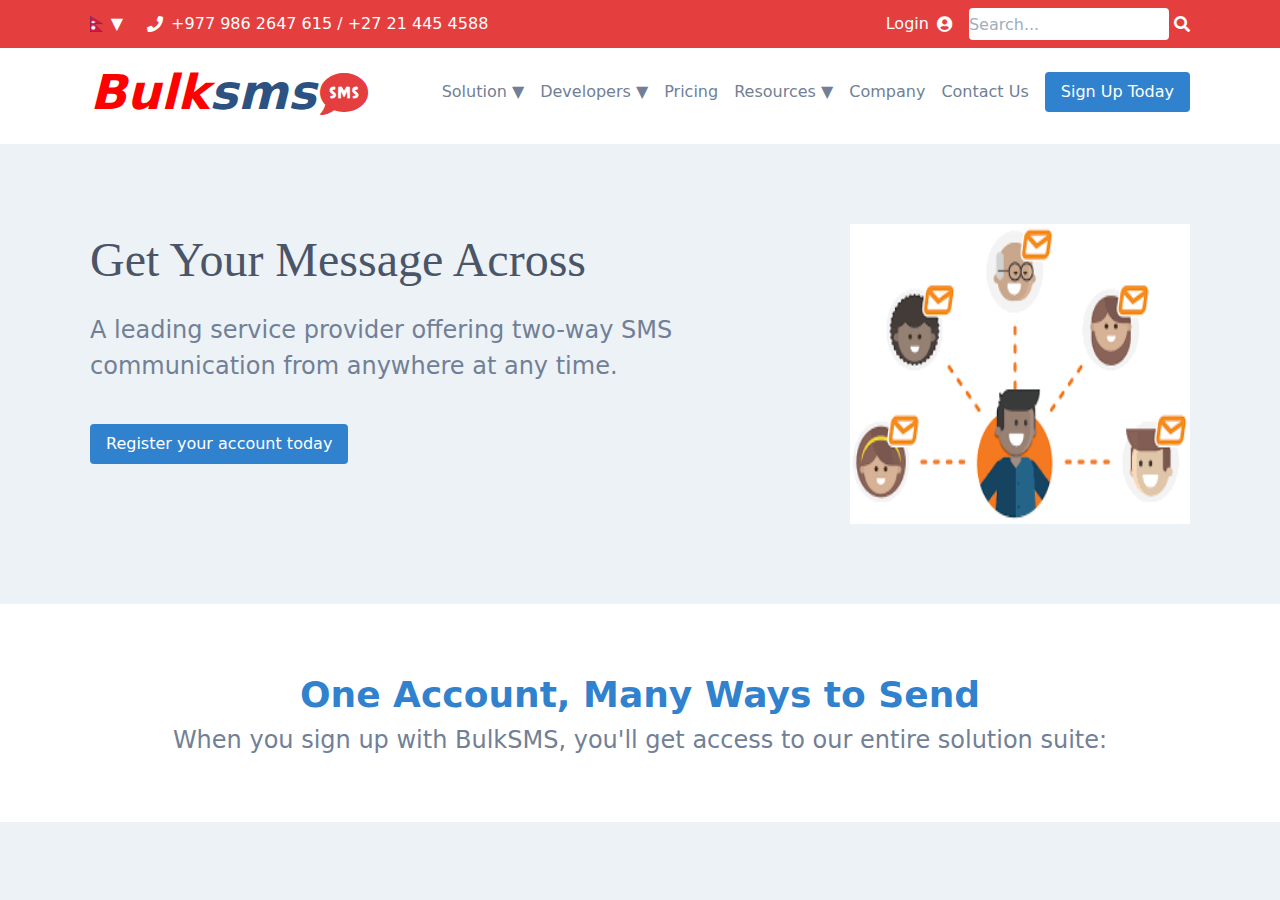
==== index.html @ 370a0120 "bulksms design holiday task" ====
<!DOCTYPE html>
<html lang="en">

<head>
    <meta charset="UTF-8">
    <meta name="viewport" content="width=device-width, initial-scale=1.0">
    <title>BulkSms</title>
    <link rel="Stylesheet" href="tailwind.css">
    <link rel="Stylesheet" href="style.css">
    <link rel="Stylesheet" href="https://cdnjs.cloudflare.com/ajax/libs/font-awesome/5.12.1/css/all.min.css">
</head>

<body class="bg-gray-200">
    <header class="w-full h-12 bg-red-600">

        <section class="header container mx-auto h-12 flex items-center justify-between">

            <div class="flex flex-row">
                <div class="flex flex-row hidden md:flex">
                    <img class="h-4 mr-2 mt-1" src="nepal-flag.png" alt="nepal flag icon">
                    <p class="text-white mr-6">▼</p>
                </div>
                <div class="flex flex-row">
                    <i class="fas fa-phone text-white mr-2 mt-1 "></i>
                    <p class="text-white">+977 986 2647 615 / +27 21 445 4588</p>
                </div>
            </div>

            <div class="flex flex-row">
                <div class="flex flex-row text-white mt-1">
                    <p>Login</p>
                    <i class="fas fa-user-circle mt-1 ml-2 mr-4"></i>
                </div>
                <div class="hidden md:inline">
                    <input type="text" class="rounded h-8 text-small " placeholder="Search..." />&nbsp;<i
                        class="fas fa-search text-white"></i>
                </div>
            </div>
        </section>
    </header>
    <section class="bg-white w-full h-24 ">
        <div class="container header flex flex-row mx-auto justify-between">
            <div class="flex flex-row items-center mt-1">
                <h1 class="bulk text-5xl font-bold italic mt-1 text-blue-800">sms</h1>
                <i class="fas fa-sms text-5xl text-red-600 ml-1 mt-2"></i>
            </div>
            <div class="flex flex-row mt-2">
                <div class="flex items-center text-medium  text-gray-600 hidden lg:flex">
                    <a class="mr-4 hover:text-red-700" href="#">Solution ▼</a>
                    <a class="mr-4 hover:text-red-700" href="#">Developers ▼</a>
                    <a class="mr-4 hover:text-red-700" href="#">Pricing</a>
                    <a class="mr-4 hover:text-red-700" href="#">Resources ▼</a>
                    <a class="mr-4 hover:text-red-700" href="#">Company</a>
                    <a class="mr-4 hover:text-red-700" href="#">Contact Us</a>
                </div>
                <div class="flex items-center w-auto ">
                    <button
                        class="rounded px-4 py-2 h-10 bg-blue-600 text-white font-sans outline-none overflow-hidden hover:bg-blue-700"
                        type="submit">Sign Up Today</button>
                </div>
            </div>

        </div>

    </section>

    <section>
        <div class=" header container mx-auto mt-20 mb-20 flex flex-row justify-between">
            <div class="w-2/5 sm:w-auto">
                <h1 class="text-5xl text-gray-700 font-serif mb-4">Get Your Message Across</h1>
                <p class="text-2xl text-gray-600 font-thin mb-10 lg:w-4/5">A leading service provider offering two-way
                    SMS communication from anywhere at any time.</p>
                <button
                    class="rounded px-4 py-2 h-10 bg-blue-600 text-white font-sans outline-none overflow-hidden hover:bg-blue-700">Register
                    your account today</button>
            </div>
            <div class="hidden md:inline">
                <img class="hero-img " src="images.png" alt="hero section image.">
            </div>
        </div>
    </section>

    <section class="bg-white">
        <div class="header mx-auto">
            <div class="flex flex-col items-center py-16 w-2/5 sm:w-3/5 md:w-4/5 lg:w-auto">
                <h2 class="text-4xl text-blue-600 font- font-semibold ">One Account, Many Ways to Send</h2>
                <p class="text-2xl text-gray-600 font-thin">When you sign up with BulkSMS, you'll get access to our entire solution suite:</p>
            </div>
        </div>
        <div>
            
        </div>
    </section>

</body>

</html>
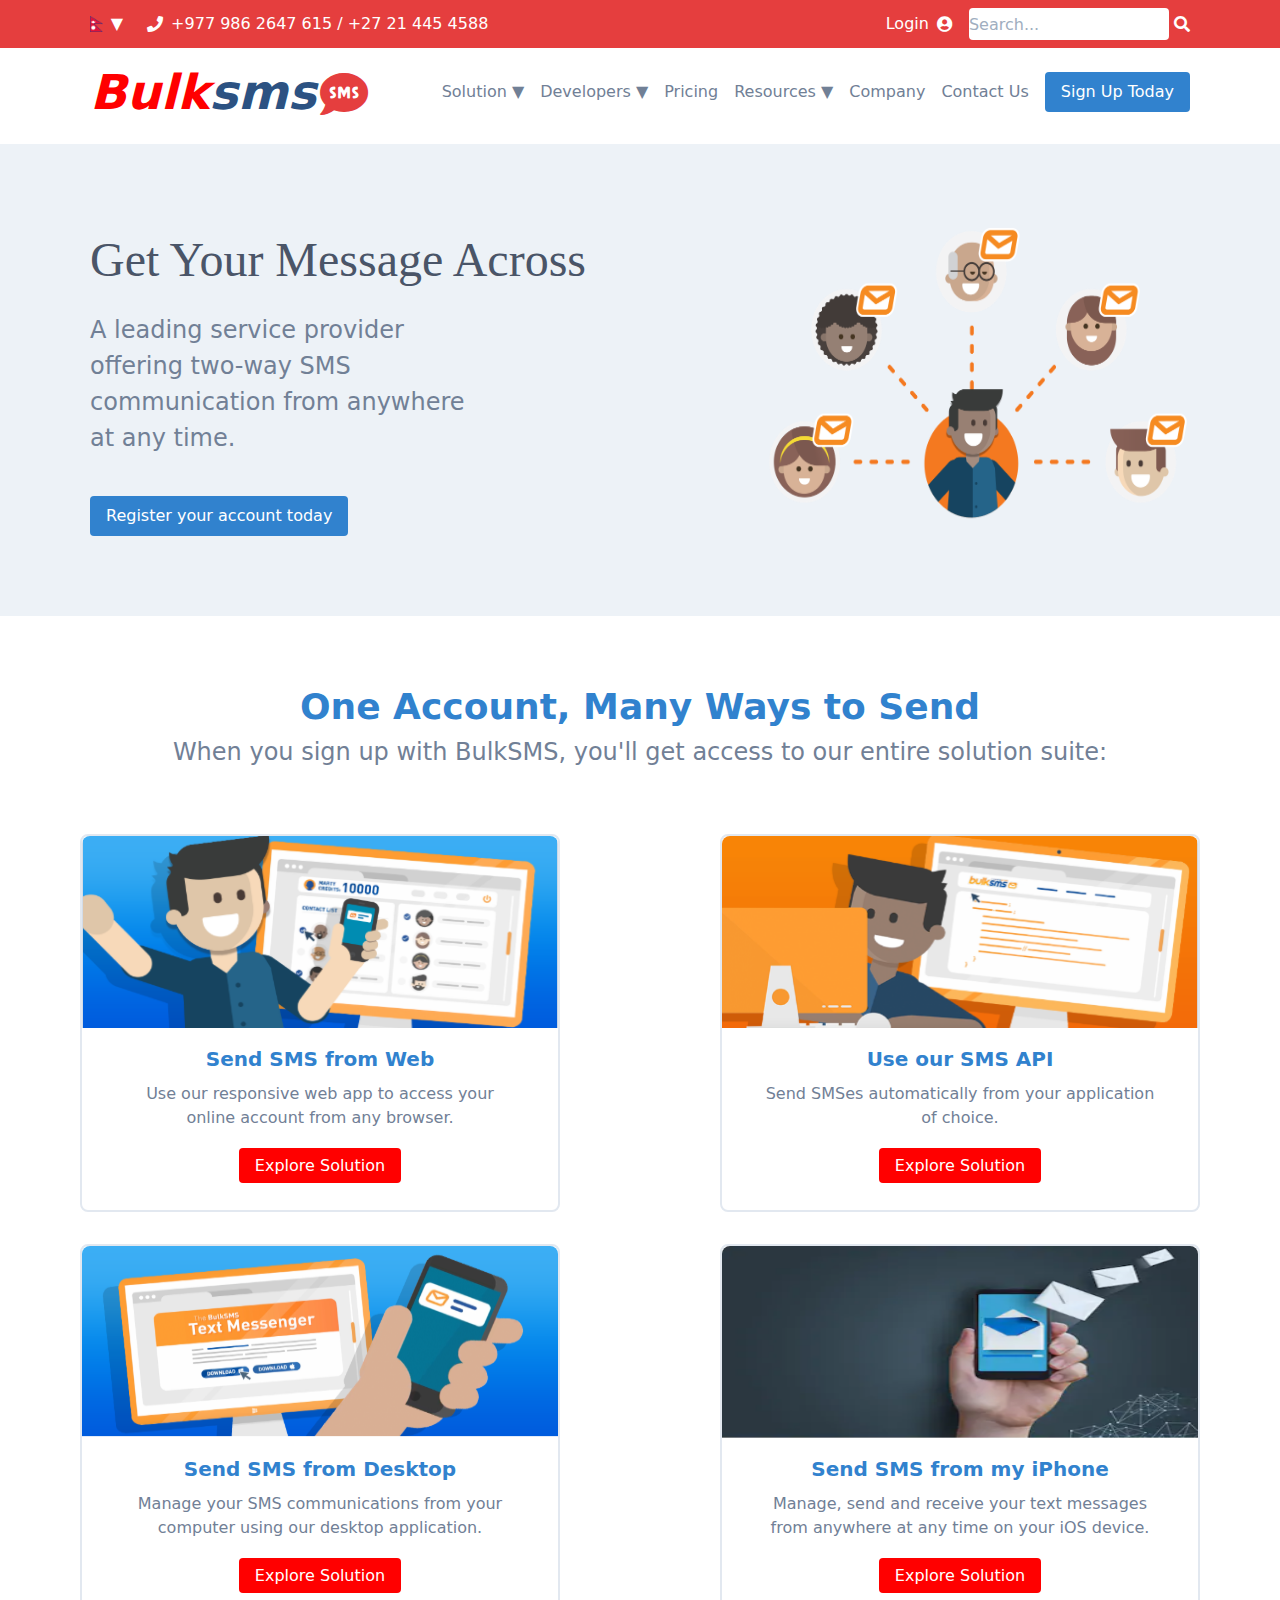
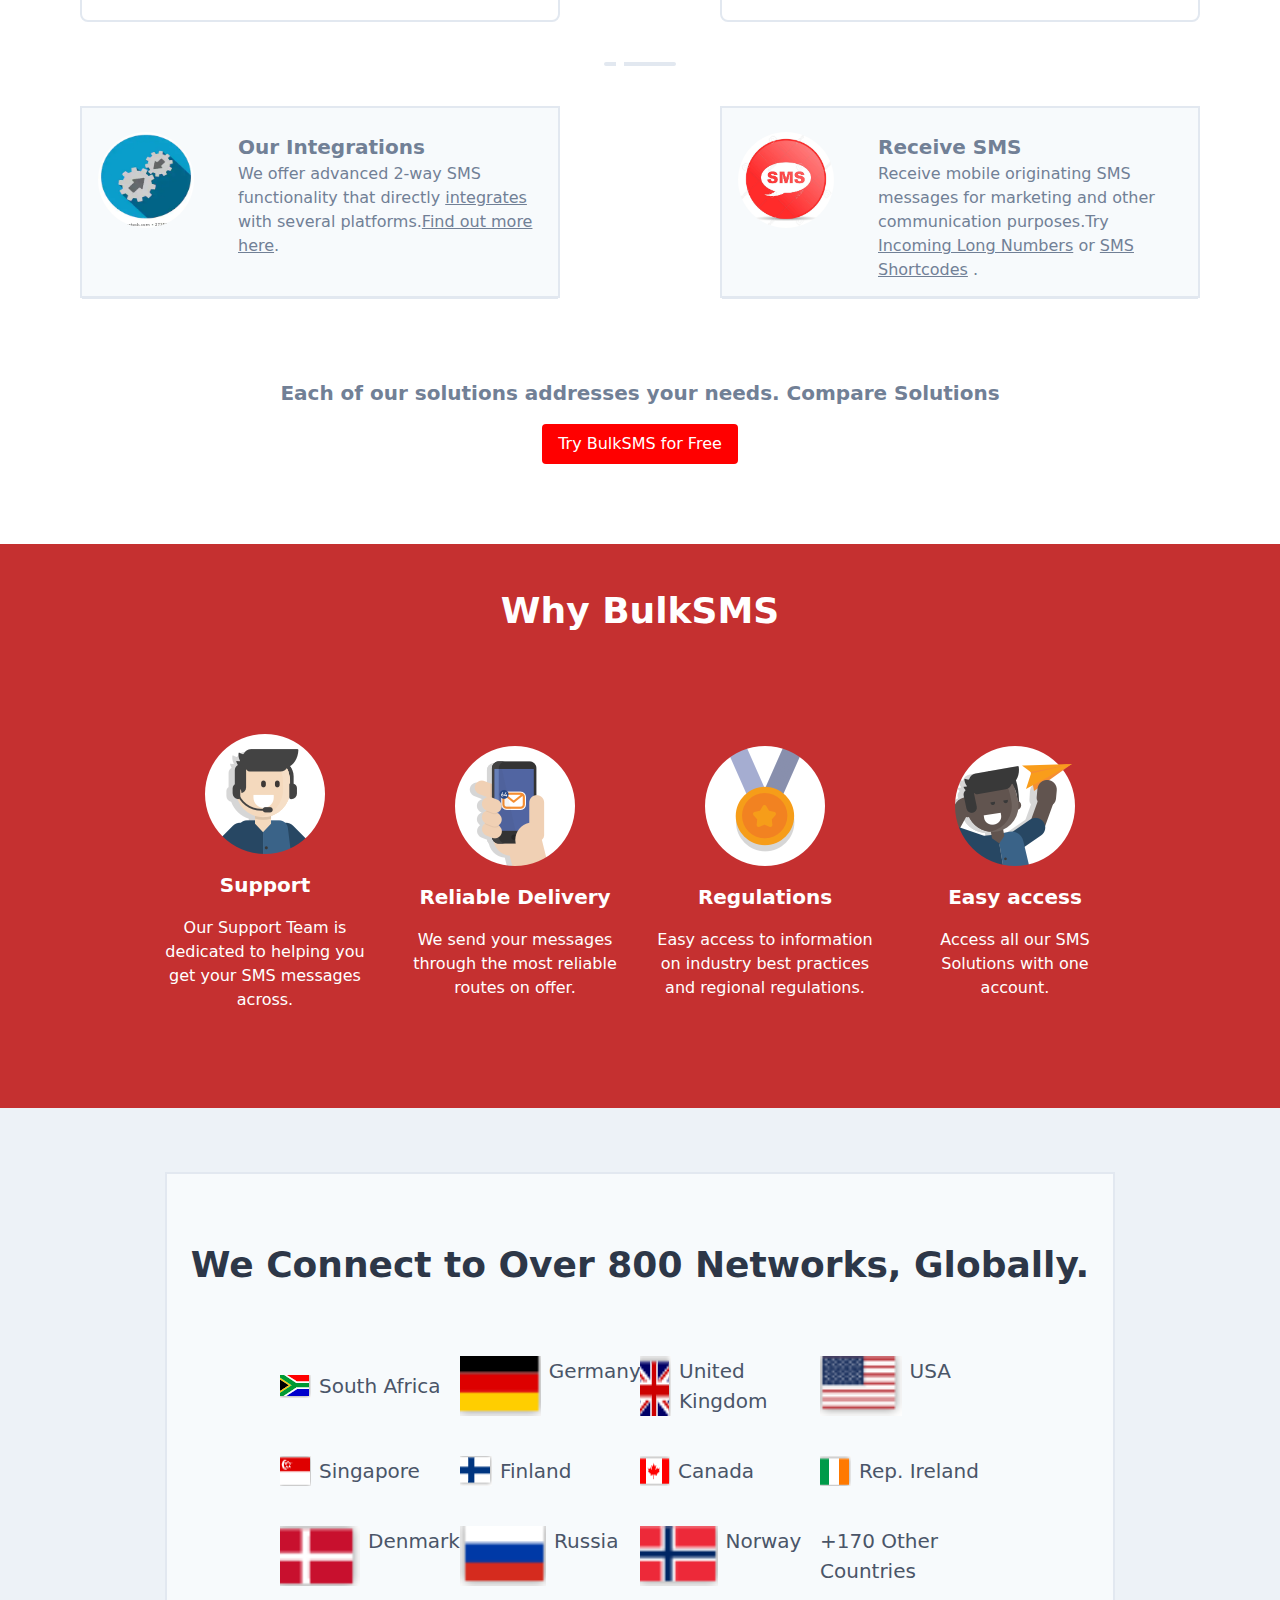
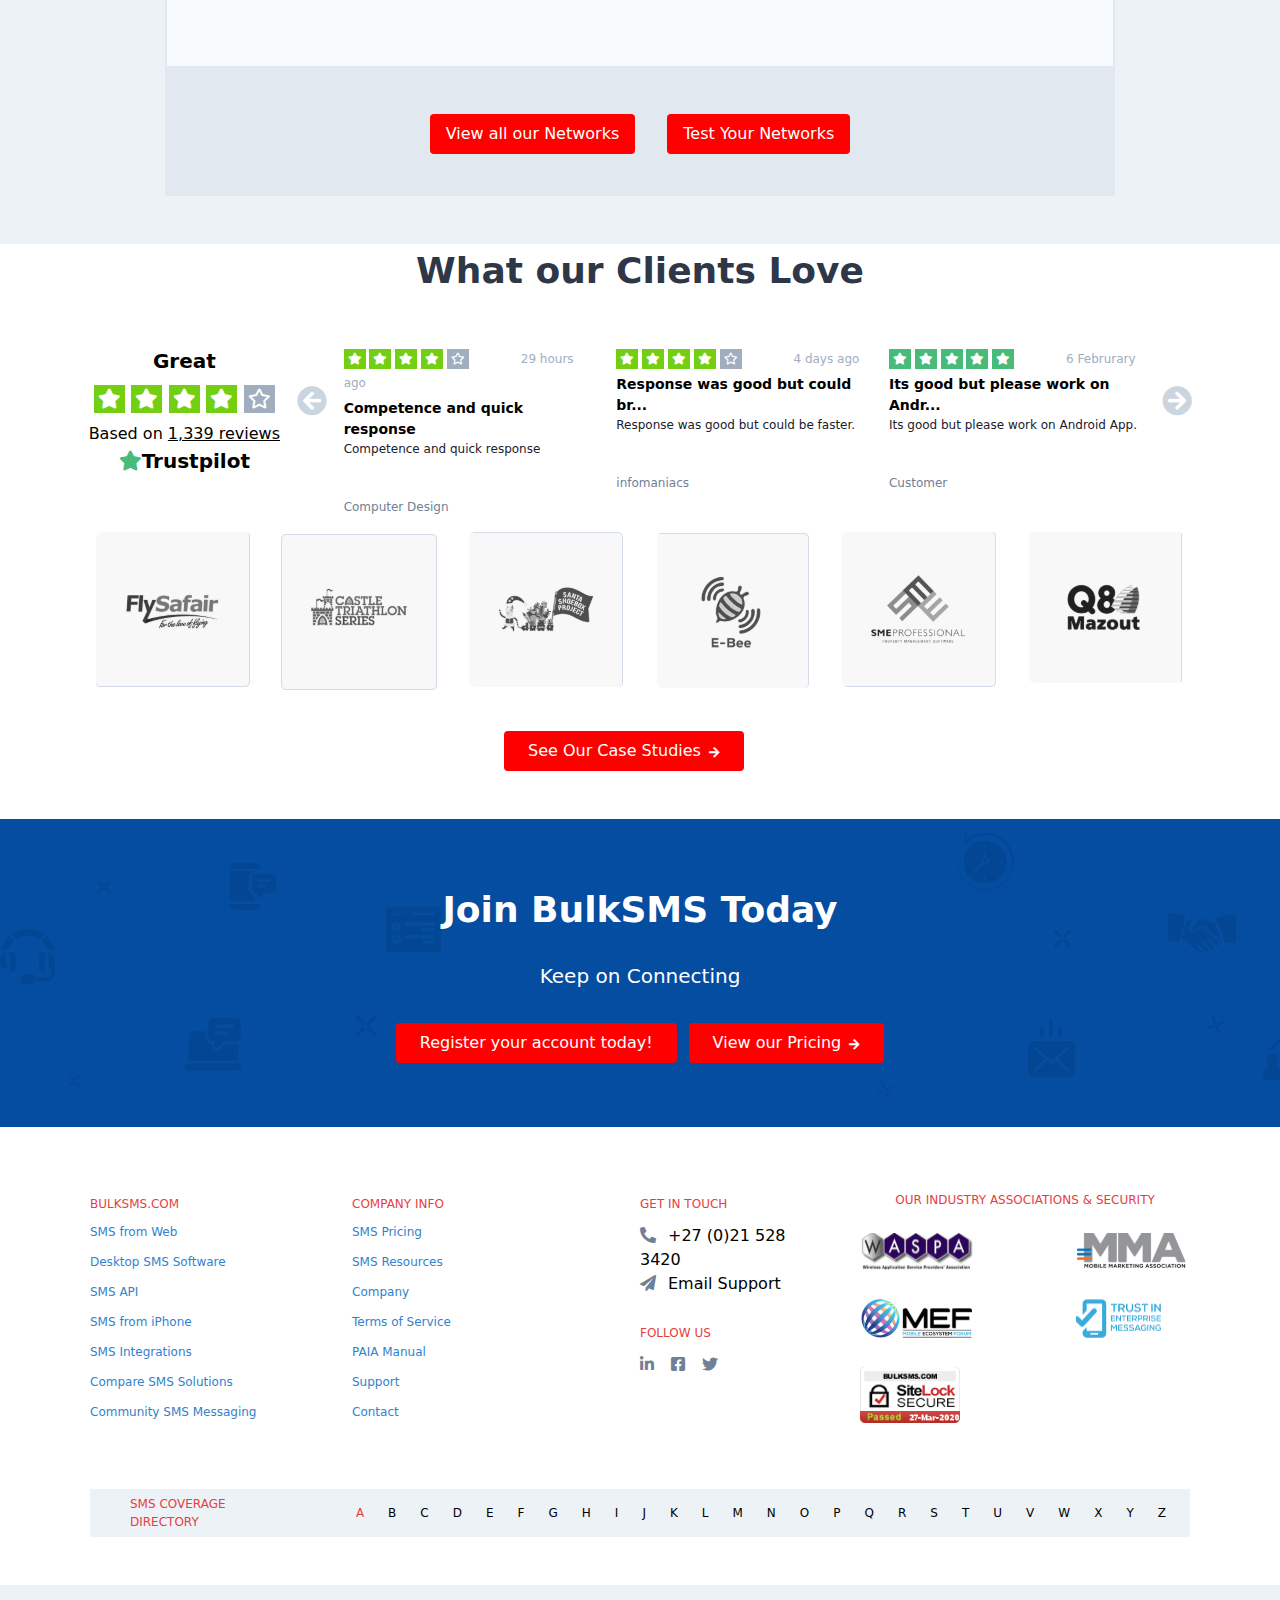
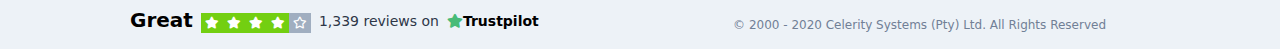
==== commit 1437aed6: "task completed with fully responsive design" ====
--- a/index.html
+++ b/index.html
@@ -11,13 +11,16 @@
 </head>
 
 <body class="bg-gray-200">
+
+    <!-- header section -->
+
     <header class="w-full h-12 bg-red-600">
 
-        <section class="header container mx-auto h-12 flex items-center justify-between">
+        <section class="hero-section container mx-auto h-12 flex items-center justify-between">
 
             <div class="flex flex-row">
                 <div class="flex flex-row hidden md:flex">
-                    <img class="h-4 mr-2 mt-1" src="nepal-flag.png" alt="nepal flag icon">
+                    <img class="h-4 mr-2 mt-1" src="img/nepal-flag.png" alt="nepal flag icon">
                     <p class="text-white mr-6">▼</p>
                 </div>
                 <div class="flex flex-row">
@@ -38,8 +41,11 @@
             </div>
         </section>
     </header>
+
+    <!-- menu bar section -->
+
     <section class="bg-white w-full h-24 ">
-        <div class="container header flex flex-row mx-auto justify-between">
+        <div class="container hero-section flex flex-row mx-auto justify-between">
             <div class="flex flex-row items-center mt-1">
                 <h1 class="bulk text-5xl font-bold italic mt-1 text-blue-800">sms</h1>
                 <i class="fas fa-sms text-5xl text-red-600 ml-1 mt-2"></i>
@@ -53,7 +59,7 @@
                     <a class="mr-4 hover:text-red-700" href="#">Company</a>
                     <a class="mr-4 hover:text-red-700" href="#">Contact Us</a>
                 </div>
-                <div class="flex items-center w-auto ">
+                <div class="flex items-center w-auto">
                     <button
                         class="rounded px-4 py-2 h-10 bg-blue-600 text-white font-sans outline-none overflow-hidden hover:bg-blue-700"
                         type="submit">Sign Up Today</button>
@@ -64,33 +70,501 @@
 
     </section>
 
+    <!-- hero section -->
+
     <section>
-        <div class=" header container mx-auto mt-20 mb-20 flex flex-row justify-between">
-            <div class="w-2/5 sm:w-auto">
-                <h1 class="text-5xl text-gray-700 font-serif mb-4">Get Your Message Across</h1>
-                <p class="text-2xl text-gray-600 font-thin mb-10 lg:w-4/5">A leading service provider offering two-way
+        <div class=" container hero-section mx-auto mt-20 mb-20 flex flex-row justify-between">
+            <div class="items-center mx-auto text-center md:text-left  sm:w-auto">
+                <h1 class="text-4xl text-center md:text-left sm:text-5xl text-gray-700 font-serif mb-4">Get Your Message
+                    Across</h1>
+                <p class="text-2xl text-center md:text-left text-gray-600 font-thin mb-10 lg:w-3/5">A leading service
+                    provider offering two-way
                     SMS communication from anywhere at any time.</p>
                 <button
                     class="rounded px-4 py-2 h-10 bg-blue-600 text-white font-sans outline-none overflow-hidden hover:bg-blue-700">Register
                     your account today</button>
             </div>
             <div class="hidden md:inline">
-                <img class="hero-img " src="images.png" alt="hero section image.">
-            </div>
-        </div>
-    </section>
+                <img class="hero-img " src="img/bitmap-2.png" alt="hero section image.">
+            </div>
+        </div>
+    </section>
+
+    <!-- card section after the hero layout -->
 
     <section class="bg-white">
-        <div class="header mx-auto">
-            <div class="flex flex-col items-center py-16 w-2/5 sm:w-3/5 md:w-4/5 lg:w-auto">
-                <h2 class="text-4xl text-blue-600 font- font-semibold ">One Account, Many Ways to Send</h2>
-                <p class="text-2xl text-gray-600 font-thin">When you sign up with BulkSMS, you'll get access to our entire solution suite:</p>
-            </div>
-        </div>
-        <div>
+        <div class="container  lg:header mx-auto">
+            <div class="flex flex-col items-center py-16 mx-auto text-center sm:w-auto">
+                <h2 class="text-4xl text-center text-blue-600 font- font-semibold ">One Account, Many Ways
+                    to Send</h2>
+                <p class="text-2xl text-center  text-gray-600 font-thin">When you sign up with BulkSMS,
+                    you'll get access to our entire solution suite:</p>
+            </div>
+        </div>
+
+
+
+        <div class="container mx-auto flex flex-col  lg:header lg:flex-row lg:justify-center lg:mx-auto">
+            <div class="card-width border-2 rounded-lg hover:shadow-2xl mx-auto mb-4 lg:mb-8">
+                <div class="">
+                    <img class="w-full mb-4 h-48 rounded-t-lg" src="img/Capture-web.PNG" alt="this is card image.">
+                </div>
+                <div class="text-width text-center mx-auto mb-8">
+                    <h3 class="text-xl text-blue-600 hover:text-blue-800 mb-2"><a href=""><b>Send SMS from Web</b></a>
+                    </h3>
+                    <p class="text-gray-600  mb-6">Use our responsive web app to access your online account from any
+                        browser.</p>
+                    <a href="#" class="red hover:bg-red-700 rounded py-2 px-4 my-12">Explore Solution</a>
+                </div>
+            </div>
+
+            <div class="card-width border-2 rounded-lg hover:shadow-2xl mx-auto mb-4 lg:mb-8">
+                <div class="">
+                    <img class="w-full mb-4 h-48 rounded-t-lg" src="img/Capture-api.PNG" alt="this is card image.">
+                </div>
+                <div class="text-width text-center mx-auto mb-8">
+                    <h3 class="text-xl text-blue-600 hover:text-blue-800 mb-2"><a href=""><b>Use our SMS API</b></a>
+                    </h3>
+                    <p class="text-gray-600 mb-6">Send SMSes automatically from your application of choice.</p>
+                    <a href="#" class="red hover:bg-red-700 rounded py-2 px-4 my-12">Explore Solution</a>
+                </div>
+            </div>
+        </div>
+
+        <div class="container mx-auto flex flex-col md:header lg:flex-row lg:mx-auto">
+            <div class="card-width border-2 rounded-lg hover:shadow-2xl mx-auto mb-4">
+                <div class="">
+                    <img class="w-full mb-4 h-48 rounded-t-lg" src="img/Capture-desktop.PNG" alt="this is card image.">
+                </div>
+                <div class="text-width text-center mx-auto mb-8">
+                    <h3 class="text-xl text-blue-600 hover:text-blue-800 mb-2"><a href=""><b>Send SMS from
+                                Desktop</b></a></h3>
+                    <p class="text-gray-600 mb-6">Manage your SMS communications from your computer using our desktop
+                        application.</p>
+                    <a href="#" class="red hover:bg-red-700 rounded py-2 px-4 my-12">Explore Solution</a>
+                </div>
+            </div>
+
+            <div class="card-width border-2 rounded-lg hover:shadow-2xl mx-auto mb-4">
+                <div class="">
+                    <img class="w-full mb-4 h-48 rounded-t-lg" src="img/sms-frommbl.PNG" alt="this is card image.">
+                </div>
+                <div class="text-width text-center mx-auto mb-8">
+                    <h3 class="text-xl text-blue-600 hover:text-blue-800 mb-2"><a href=""><b>Send SMS from my
+                                iPhone</b></a></h3>
+                    <p class="text-gray-600 mb-6">Manage, send and receive your text messages from anywhere at any time
+                        on your iOS device.</p>
+                    <a href="#" class="red hover:bg-red-700 rounded py-2 px-4 my-12">Explore Solution</a>
+                </div>
+            </div>
+        </div>
+        <div class=" mx-auto flex flex-row w-20 justify-around mt-6 ">
+            <hr class="w-2 border-2 rounded-l-full">
+            <hr class="w-12 border-2 rounded-r-full">
+        </div>
+
+
+    </section>
+
+
+
+    <section class="bg-white  pt-10">
+        <div class="container md:card-fullwidth mx-auto flex flex-col lg:flex-row lg:justify-between">
+
+            <div class="card-width mx-auto h-48 border-2 mb-4 bg-gray-100">
+                <div class="mt-6 flex flex-row ">
+                    <div>
+                        <img class="h-24 w-24 ml-4 mr-6 rounded-full " src="img/integration-icon.webp" alt="">
+
+                    </div>
+                    <div class="card-text mx-auto">
+                        <h3 class="font-bold text-xl text-gray-600">Our Integrations</h3>
+                        <p class="text-gray-600 font-thin">We offer advanced 2-way SMS functionality that directly <a
+                                href="#"> <u>integrates</u> </a> with several platforms.<a href="#"><u>Find out more
+                                    here</u></a>.
+                        </p>
+                    </div>
+                </div>
+                <hr class="mt-10">
+
+            </div>
+
+            <div class="card-width mx-auto h-48 border-2 mb-4 bg-gray-100">
+                <div class="mt-6  flex flex-row ">
+                    <div>
+                        <img class="h-24 w-24 ml-4 mr-6 rounded-full " src="img/sms-icon.jpg" alt="">
+
+                    </div>
+                    <div class="card-text mx-auto ">
+                        <h3 class="font-bold text-xl text-gray-600">Receive SMS</h3>
+                        <p class="text-gray-600 font-thin">Receive mobile originating SMS messages for marketing and
+                            other communication purposes.Try <a href="#"><u>Incoming Long Numbers</u> </a> or
+                            <ahref="#"><u>SMS Shortcodes</u> </a>.
+                        </p>
+
+                    </div>
+                </div>
+                <hr class="mt-4">
+
+            </div>
+        </div>
+
+        <div class="container  lg:header mx-auto ">
+            <div class="flex flex-col items-center py-16 mx-auto text-center sm:w-auto">
+                <p class="font-semibold text-xl text-gray-600">Each of our solutions addresses your needs. <a
+                        href="#">Compare Solutions</a></p>
+                <a class="red hover:bg-red-700 rounded py-2 px-4 my-4" href="#">Try BulkSMS for Free</a>
+            </div>
+        </div>
+    </section>
+
+    <section class="bg-red-700">
+        <div class="container why-bulksms  mx-auto">
+            <div class="">
+                <div class="items-center mx-auto text-center sm:w-auto">
+                    <p class="font-semibold text-4xl text-white pt-10 pb-24">Why BulkSMS</p>
+                </div>
+            </div>
+            <div class="flex flex-col sm:flex-col lg:flex-row container mx-auto sm:justify-around">
+                <div class="flex flex-col sm:flex-row container mx-auto items-center sm:justify-around">
+                    <div class="small-card text-white flex flex-col items-center">
+                        <div class="">
+                            <img src="img/support.png" alt="this is icon for support.">
+                        </div>
+                        <div class="text-center mb-24">
+                            <h3 class="font-semibold text-xl my-4">Support</h3>
+                            <p class="font-thin">Our Support Team is dedicated to helping you get your SMS messages
+                                across.</p>
+                        </div>
+                    </div>
+
+                    <div class="small-card text-white flex flex-col items-center">
+                        <div class="">
+                            <img src="img/delivery.png" alt="this is icon for support.">
+                        </div>
+                        <div class="text-center mb-24">
+                            <h3 class="font-semibold text-xl my-4">Reliable Delivery</h3>
+                            <p class="font-thin">We send your messages through the most reliable routes on offer.</p>
+                        </div>
+                    </div>
+                </div>
+
+                <div class="flex flex-col sm:flex-row justify-around items-center container mx-auto ">
+                    <div class="small-card text-white flex flex-col items-center">
+                        <div class="">
+                            <img src="img/transparency.png" alt="this is icon for support.">
+                        </div>
+                        <div class="text-center mb-24">
+                            <h3 class="font-semibold text-xl my-4">Regulations</h3>
+                            <p class="font-thin">Easy access to information on industry best practices and regional
+                                regulations.</p>
+                        </div>
+                    </div>
+
+                    <div class="small-card text-white flex flex-col items-center">
+                        <div class="">
+                            <img src="img/easy.png" alt="this is icon for support.">
+                        </div>
+                        <div class="text-center mb-24">
+                            <h3 class="font-semibold text-xl my-4">Easy access</h3>
+                            <p class="font-thin">Access all our SMS Solutions with one account.</p>
+                        </div>
+                    </div>
+                </div>
+            </div>
+        </div>
+    </section>
+    <section class="mb-12">
+        <div class="container connect-network mx-auto border-2 mt-16 bg-gray-100 justify-center">
+            <div class="text-4xl text-gray-800 font-semibold text-center my-16">
+                <h2>We Connect to Over 800 Networks, Globally.</h2>
+            </div>
+
+            <div
+                class="flag-card sm:w-3/5 container mx-auto  flex flex-col grid sm:grid-cols-2 md:grid-cols-4 justify-center mb-10">
+                <div class="flex flex-row  items-center mb-10">
+                    <img class="" src="img/south-africa.PNG" alt=""></img>
+                    <h2 class="ml-2 text-xl font-thin text-gray-700">South Africa</h2>
+                </div>
+                <div class="flex flex-row mb-10">
+                    <img class="" src="img/germany.PNG" alt=""></img>
+                    <h2 class="ml-2 text-xl font-thin text-gray-700"> Germany</h2>
+                </div>
+                <div class="flex flex-row mb-10">
+                    <img class="" src="img/UK.PNG" alt=""></img>
+                    <h2 class="ml-2 text-xl font-thin text-gray-700">United Kingdom</h2>
+                </div>
+                <div class="flex flex-row mb-10">
+                    <img class="" src="img/usa.PNG" alt=""></img>
+                    <h2 class="ml-2 text-xl font-thin text-gray-700">USA</h2>
+                </div>
+                <div class="flex flex-row mb-10">
+                    <img class="" src="img/singapor.PNG" alt=""></img>
+                    <h2 class="ml-2 text-xl font-thin text-gray-700">Singapore</h2>
+                </div>
+                <div class="flex flex-row mb-10">
+                    <img class="" src="img/finland.PNG" alt=""></img>
+                    <h2 class="ml-2 text-xl font-thin text-gray-700">Finland</h2>
+                </div>
+                <div class="flex flex-row mb-10">
+                    <img class="" src="img/canada.PNG" alt=""></img>
+                    <h2 class="ml-2 text-xl font-thin text-gray-700">Canada</h2>
+                </div>
+                <div class="flex flex-row mb-10">
+                    <img class="" src="img/Rep-ireland.PNG" alt=""></img>
+                    <h2 class="ml-2 text-xl font-thin text-gray-700">Rep. Ireland</h2>
+                </div>
+                <div class="flex flex-row mb-10">
+                    <img class="" src="img/Denmark.PNG" alt=""></img>
+                    <h2 class="ml-2 text-xl font-thin text-gray-700">Denmark</h2>
+                </div>
+                <div class="flex flex-row mb-10">
+                    <img class="" src="img/Rusia.PNG" alt=""></img>
+                    <h2 class="ml-2 text-xl font-thin text-gray-700">Russia</h2>
+                </div>
+                <div class="flex flex-row mb-10">
+                    <img class="" src="img/norway.PNG" alt=""></img>
+                    <h2 class="ml-2 text-xl font-thin text-gray-700">Norway</h2>
+                </div>
+                <div class="flex flex-row mb-10">
+                    <h2 class="text-xl font-thin text-gray-700">+170 Other Countries</h2>
+                </div>
+            </div>
+
+            <div class="h-32 bg-gray-300">
+                <div class="flex flex-row  mx-auto container justify-center">
+                    <a class="red hover:bg-red-700 rounded py-2 px-4 my-4 mr-8 flex mt-12" href='#'>View all our
+                        Networks</a>
+                    <a class="red hover:bg-red-700 rounded py-2 px-4 my-4 mt-12" href='#'>Test Your Networks</a>
+                </div>
+
+            </div>
+        </div>
+    </section>
+
+    <section class="bg-white">
+        <div class="rating  container mx-auto">
+            <div class="text-4xl text-gray-800 font-semibold text-center mb-12">
+                <h2>What our Clients Love</h2>
+            </div>
+            <div class="container  flex flex-col lg:flex-row justify-between">
+                <div class="w-48 text-center mb-10 mx-auto">
+                    <h3 class="text-xl font-semibold text-center">Great</h3>
+                    <p class="text-white text-xl my-2">
+                        <i class="fas fa-star  p-1" style="background-color:#73CF11;"> </i>
+                        <i class="fas fa-star  p-1" style="background-color:#73CF11;"> </i>
+                        <i class="fas fa-star  p-1" style="background-color:#73CF11;"> </i>
+                        <i class="fas fa-star  p-1" style="background-color:#73CF11;"> </i>
+                        <i class="far fa-star bg-gray-500 p-1"> </i>
+                    </p>
+                    <span>Based on <u> 1,339 reviews</u></span>
+                    <h2 class="text-xl font-semibold"><i class="fas fa-star text-green-500"> </i>Trustpilot</h2>
+                </div>
+                <i
+                    class="fas fa-arrow-circle-left text-gray-400 text-3xl items-center inline mt-10 mx-8 mx-auto mb-4"></i>
+                <div class=" w-64 mb-4 mx-auto">
+
+                    <p class="text-white text-xs inline">
+                        <i class="fas fa-star  p-1" style="background-color:#73CF11;"> </i>
+                        <i class="fas fa-star  p-1" style="background-color:#73CF11;"> </i>
+                        <i class="fas fa-star  p-1" style="background-color:#73CF11;"> </i>
+                        <i class="fas fa-star  p-1" style="background-color:#73CF11;"> </i>
+                        <i class="far fa-star bg-gray-500 p-1"> </i>
+                        <h4 class="text-left inline pl-4 text-xs text-gray-500 ml-8"> 29 hours ago</h4>
+                    </p>
+                    <h2 class="text-sm font-semibold mt-1">Competence and quick response</h2>
+                    <h2 class="text-xs text-gray-900">Competence and quick response</h2>
+                    <h2 class="text-xs text-gray-600 mt-10 ">Computer Design</h2>
+
+                </div>
+
+                <div class=" w-64 mb-4 mx-auto">
+                    <p class="text-white text-xs inline">
+                        <i class="fas fa-star  p-1" style="background-color:#73CF11;"> </i>
+                        <i class="fas fa-star  p-1" style="background-color:#73CF11;"> </i>
+                        <i class="fas fa-star  p-1" style="background-color:#73CF11;"> </i>
+                        <i class="fas fa-star  p-1" style="background-color:#73CF11;"> </i>
+                        <i class="far fa-star bg-gray-500 p-1"> </i>
+                        <h4 class="text-left inline pl-4 text-xs text-gray-500 ml-8">4 days ago</h4>
+                    </p>
+                    <h2 class="text-sm font-semibold mt-1">Response was good but could br...</h2>
+                    <h2 class="text-xs text-gray-900">Response was good but could be faster.</h2>
+                    <h2 class="text-xs text-gray-600 mt-10 ">infomaniacs</h2>
+
+                </div>
+
+                <div class=" w-64 mx-auto">
+                    <p class="text-white text-xs inline">
+                        <i class="fas fa-star bg-green-500 p-1"> </i>
+                        <i class="fas fa-star bg-green-500 p-1"> </i>
+                        <i class="fas fa-star bg-green-500 p-1"> </i>
+                        <i class="fas fa-star bg-green-500 p-1"> </i>
+                        <i class="fas fa-star bg-green-500 p-1"> </i>
+                        <h4 class="text-left inline pl-4 text-xs text-gray-500 ml-8">6 Februrary</h4>
+                    </p>
+                    <h2 class="text-sm font-semibold mt-1">Its good but please work on Andr...</h2>
+                    <h2 class="text-xs text-gray-900">Its good but please work on Android App.</h2>
+                    <h2 class="text-xs text-gray-600 mt-10">Customer</h2>
+                </div>
+                <i class="fas fa-arrow-circle-right text-gray-400 text-3xl items-center inline mt-10 mx-auto"></i>
+            </div>
+
+            <div class="flex flex-row justify-around mx-auto grid grid-cols-2 md:grid-cols-3 lg:grid-cols-6">
+                <img class="rounded-md mb-4 mx-auto" src="img/flysafari.PNG" alt="this is image.">
+                <img class="rounded-md mb-4 mx-auto" src="img/castle.PNG" alt="this is image.">
+                <img class="rounded-md mb-4 mx-auto" src="img/santa.PNG" alt="this is image.">
+                <img class="rounded-md mb-4 mx-auto" src="img/E-bay.PNG" alt="this is image.">
+                <img class="rounded-md mb-4 mx-auto" src="img/sme.PNG" alt="this is image.">
+                <img class="rounded-md mb-4 mx-auto" src="img/Q8.PNG" alt="this is image.">
+            </div>
+            <div class="flex flex-row  mx-auto container justify-center pb-12 mt-6">
+                <a class="red hover:bg-red-700 rounded py-2 px-6 h-10 mr-8 flex" href='#'>See Our Case Studies<i
+                        class="fas fa-arrow-right mt-2 ml-2 text-xs"></i></a>
+            </div>
+        </div>
+    </section>
+    <section class="bg-image">
+        <div class="container mx-auto ">
+            <div class="mx-auto pt-16  flex flex-col ">
+                <h2 class="text-4xl mb-6 text-white font-semibold mx-auto">Join BulkSMS Today</h2>
+                <h2 class="text-xl text-white mx-auto">Keep on Connecting</h2>
+            </div>
+            <div class="flex flex-row  mx-auto container justify-center pb-16 mt-8">
+                <a class="red hover:bg-red-700 rounded py-2 px-6 h-10 mr-3 flex" href='#'>Register your account
+                    today!</a>
+                <a class="red hover:bg-red-700 rounded py-2 px-6 h-10 flex" href='#'>View our Pricing<i
+                        class="fas fa-arrow-right mt-2 ml-2 text-xs"></i></a>
+            </div>
+        </div>
+    </section>
+
+    <!-- footer part -->
+
+    <footer class="pt-16 bg-white ">
+        <div class="container footer mx-auto  flex justify-start flex-col lg:flex-row">
             
-        </div>
-    </section>
+            <div class="flex flex-row   lg:flex-row container mx-auto justify-around md:justify-around lg:justify-between mb-8">
+                <div class="mr-12  ">
+                    <p><span class="text-xs text-red-600">BULKSMS.COM</span></p>
+                        <p class="text-xs text-blue-600 mt-2 mb-3">SMS from Web</p>
+                        <p class="text-xs text-blue-600 mb-3">Desktop SMS Software</p>
+                        <p class="text-xs text-blue-600 mb-3">SMS API</p>
+                        <p class="text-xs text-blue-600 mb-3">SMS from iPhone</p>
+                        <p class="text-xs text-blue-600 mb-3">SMS Integrations</p>
+                        <p class="text-xs text-blue-600 mb-3">Compare SMS Solutions</p>
+                        <p class="text-xs text-blue-600 mb-3">Community SMS Messaging</p>
+                </div>
+    
+                <div class="mr-24 md:w-48 ">
+                    <p><span class="text-xs text-red-600 uppercase">Company Info</span></p>
+                        <p class="text-xs text-blue-600 mt-2 mb-3">SMS Pricing</p>
+                        <p class="text-xs text-blue-600 mb-3">SMS Resources</p>
+                        <p class="text-xs text-blue-600 mb-3">Company</p>
+                        <p class="text-xs text-blue-600 mb-3">Terms of Service</p>
+                        <p class="text-xs text-blue-600 mb-3">PAIA Manual</p>
+                        <p class="text-xs text-blue-600 mb-3">Support</p>
+                        <p class="text-xs text-blue-600 mb-3">Contact</p>
+                </div>
+            </div>
+            
+            <div class="flex flex-row   lg:flex-row container mx-auto justify-around md:justify-around lg:justify-between ">
+                <div class="mr-12">
+                    <div>
+                        <a><span class="text-xs text-red-600 mb-4">GET IN TOUCH</span></a><br>
+                        <a><i class="fas fa-phone-alt text-gray-600 mr-3 mt-3"></i>+27 (0)21 528 3420</a><br>
+                        <a><i class="fas fa-paper-plane text-gray-600 mr-3 text-"></i>Email Support</a><br><br>
+    
+                    </div>
+                    <div>
+                        <a><span class="text-xs text-red-600 ">FOLLOW US</span></a><br>
+                        <div>
+                            <i class="fab fa-linkedin-in text-gray-600 mt-3"></i>
+                            <i class="fab fa-facebook-square text-gray-600 mx-3"></i>
+                            <i class="fab fa-twitter text-gray-600"></i>
+                        </div>
+                    </div>
+                </div>
+    
+                <div class="w-48 md:w-2/5 lg:w-2/3">
+                    <h2 class="text-xs text-red-600 text-center mb-6">OUR INDUSTRY ASSOCIATIONS & SECURITY</h2>
+                    <div>
+                        <div class="flex flex-col sm:flex-row  justify-between ">
+                            <img class="mb-6 sm:mb-0" src="img/Waspa.PNG" alt="this is image.">
+                            <img src="img/MMA.PNG" alt="this is image.">
+                        </div>
+                        <div class="flex flex-col sm:flex-row justify-between my-6">
+                            <img class="-ml-1 mb-6 sm:mb-0" src="img/MEf.PNG" alt="this is image.">
+                            <img class="mr-6" src="img/trust-in.PNG" alt="this is image.">
+                        </div>
+                        <div>
+                            <img src="img/site-lock.PNG" alt="this is image.">
+                        </div>
+                    </div>
+                </div>
+            </div>
+
+            
+        </div>
+        <div class="container h-12 text-xs footer items-center bg-gray-200 lg:flex mx-auto mt-6 hidden">
+            <h3 class="ml-10 text-red-600 ">SMS COVERAGE DIRECTORY</h3>
+            <ul class="flex ml-16">
+                <li class="mr-6"><a class="text-red-600">A</a></li>
+                <li class="mr-6"><a>B</a></li>
+                <li class="mr-6"><a>C</a></li>
+                <li class="mr-6"><a>D</a></li>
+                <li class="mr-6"><a>E</a></li>
+                <li class="mr-6"><a>F</a></li>
+                <li class="mr-6"><a>G</a></li>
+                <li class="mr-6"><a>H</a></li>
+                <li class="mr-6"><a>I</a></li>
+                <li class="mr-6"><a>J</a></li>
+                <li class="mr-6"><a>K</a></li>
+                <li class="mr-6"><a>L</a></li>
+                <li class="mr-6"><a>M</a></li>
+                <li class="mr-6"><a>N</a></li>
+                <li class="mr-6"><a>O</a></li>
+                <li class="mr-6"><a>P</a></li>
+                <li class="mr-6"><a>Q</a></li>
+                <li class="mr-6"><a>R</a></li>
+                <li class="mr-6"><a>S</a></li>
+                <li class="mr-6"><a>T</a></li>
+                <li class="mr-6"><a>U</a></li>
+                <li class="mr-6"><a>V</a></li>
+                <li class="mr-6"><a>W</a></li>
+                <li class="mr-6"><a>X</a></li>
+                <li class="mr-6"><a>Y</a></li>
+                <li class="mr-6"><a>Z</a></li>
+                <!-- flex ml-5 sm:ml-0 sm:mx-auto -->
+        </div>
+        <div class="pt-12">
+            <div class="bg-gray-200 h-16" >
+                <div class="flex flex-col lg:flex-row footer container mx-auto justify-between pr-8">
+                    <div class="flex justify-center -mt-4 lg:mt-0">
+                        <h3 class="text-xl font-semibold text-center ml-10 mt-5 ">Great</h3>
+                        <p class="text-white text-xs my-2 flex mx-2 mt-6 pt-1">
+                            <i class="fas fa-star  p-1" style="background-color:#73CF11;"> </i>
+                            <i class="fas fa-star  p-1" style="background-color:#73CF11;"> </i>
+                            <i class="fas fa-star  p-1" style="background-color:#73CF11;"> </i>
+                            <i class="fas fa-star  p-1" style="background-color:#73CF11;"> </i>
+                            <i class="far fa-star bg-gray-500 p-1"> </i>
+                        </p>
+                        <div class="flex  items-center mt-4  ">
+                            <span class="text-sm text-gray-800 mr-2">1,339 reviews on</span>
+                            <h2 class="text-sm font-semibold"><i class="fas fa-star text-green-500"> </i>Trustpilot
+                            </h2>
+                        </div>
+    
+                    </div>
+
+                    <div class="lg:mt-6 text-gray-600 text-xs pl-10 lg:mr-12 pr-1 mx-auto flex items-center">
+                        <h2>&copy; 2000 - 2020 Celerity Systems (Pty) Ltd. All Rights Reserved</h2>
+                    </div>
+                </div>
+               
+               
+            </div>
+        </div>
+    </footer>
 
 </body>
 
--- a/style.css
+++ b/style.css
@@ -1,11 +1,64 @@
 .header{
     width: 1100px;
 }
-.header .bulk:before{
+@media only screen and (min-width: 1024px) {
+    .hero-section{
+        width: 1100px;
+    }
+    .why-bulksms{
+        width:1000px;
+    }
+    .connect-network{
+        width: 950px;
+    }
+    .flag-card{
+        width: 720px;
+    }
+    .rating{
+        width: 1120px;
+    }
+    .footer{
+        width: 1100px;
+    }
+   
+}
+@media only screen and (min-width: 768px) {
+    .flag-card{
+        width: 720px;
+    }
+}
+@media only screen and (max-width: 640px) {
+    
+}
+
+.hero-section .bulk:before{
     content: 'Bulk';
     color:red;
 }
 .hero-img{
     height: 300px;
-    width: 500px;
-}+    width: 700px;
+}
+.card-width{
+    width: 480px;
+    
+}
+.text-width{
+    width: 400px;
+}
+.card-text{
+    width: 300px;
+}
+.card-fullwidth{
+    width: 1120px;
+}
+.red{
+    background-color: red;
+    color: white;
+}
+.small-card{
+    width: 220px;
+}
+.bg-image{
+    background-image: url(img/call-to-action111.png);
+}
